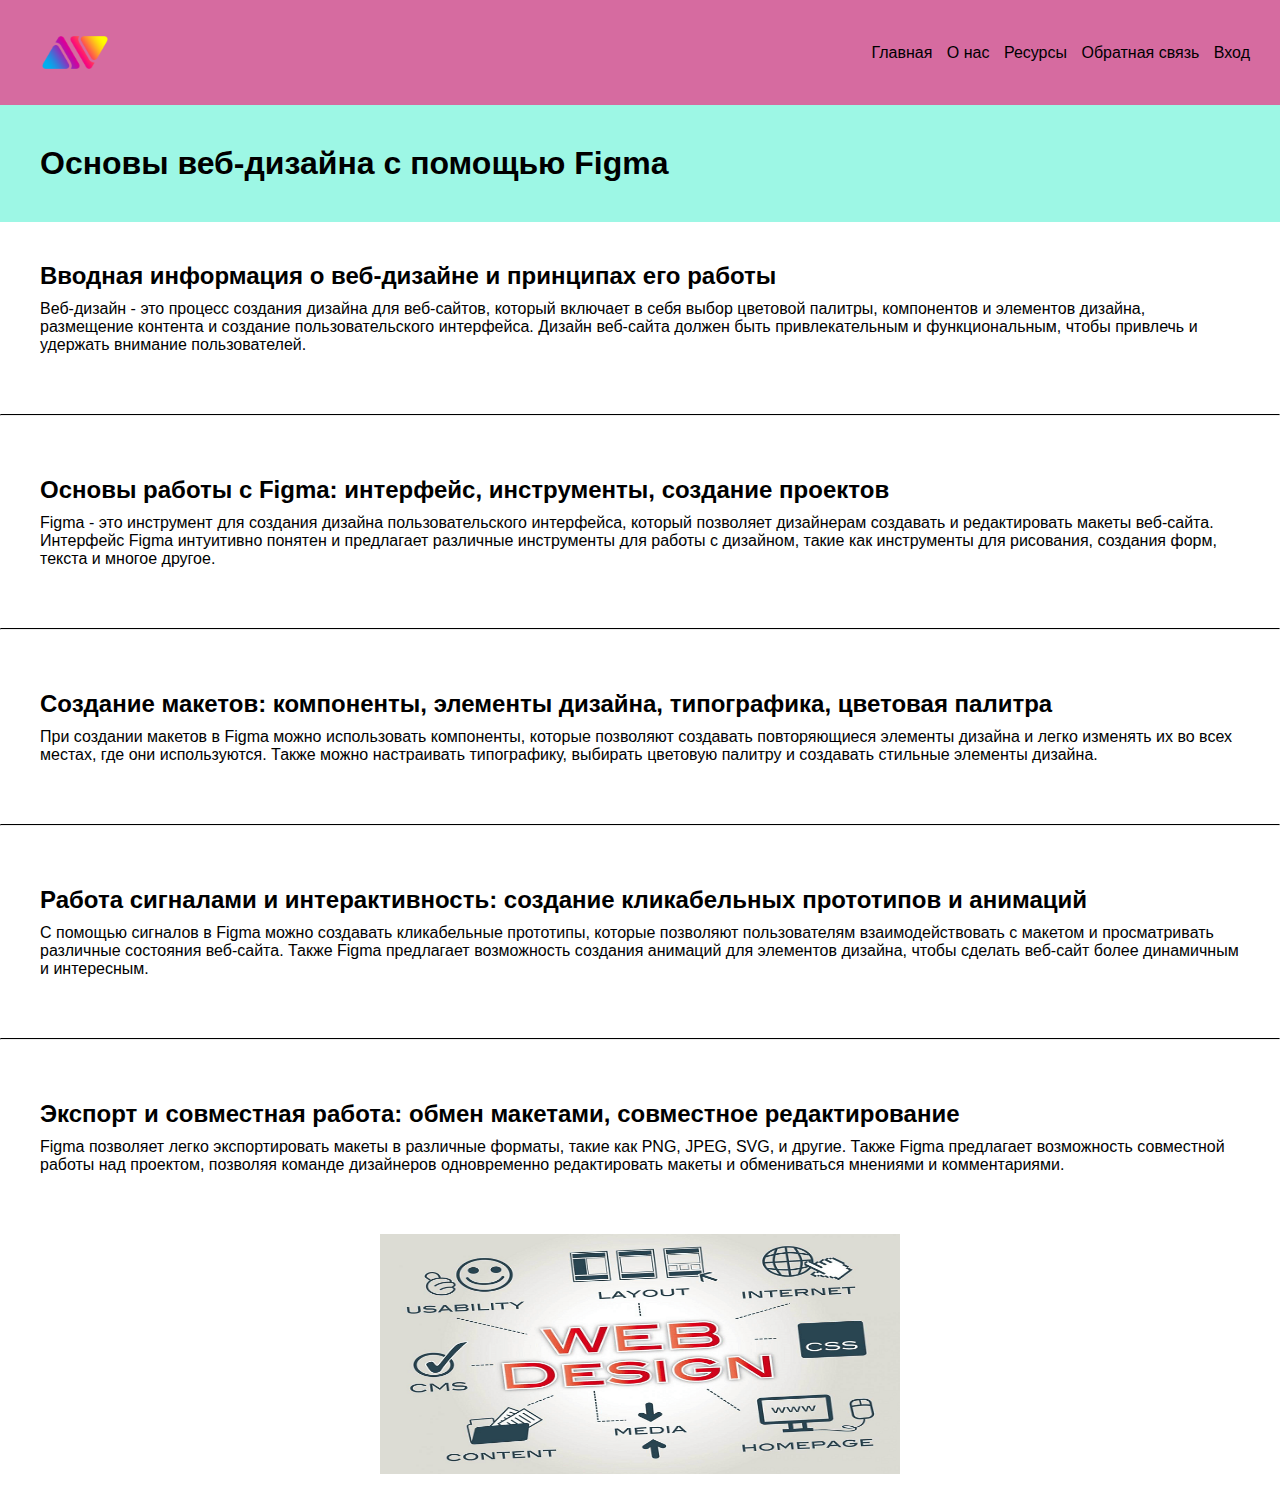
==== course1.html @ d73d5078 "first commit" ====
<!DOCTYPE html>
<html lang="en">
<head>
    <meta charset="UTF-8">
    <meta name="viewport" content="width=device-width, initial-scale=1.0">
    <link href="/css/course1.css" rel="stylesheet"/>
    <title>Document</title>
</head>
<body>
    <header>
        <img src="/css/img/pngegg.png" height="45px" href/>
         <nav>
             
             <ul>
                 <li ><a href="index.html">Главная</a></li>
                 <li><a href="about.html">О нас</a></li>
                 <li><a href="resources.html">Ресурсы</a></li>
                 <li><a href="feedback.html">Обратная связь</a></li>
                 <li><a href="enter.html">Вход</a></li>
             </ul>
         </nav>
     </header>
     <section class="blue-background">
      <h1>Основы веб-дизайна с помощью Figma</h1>
      </section>
      <section>
<h2>Вводная информация о веб-дизайне и принципах его работы</h2>
<p>Веб-дизайн - это процесс создания дизайна для веб-сайтов, который включает в себя выбор цветовой палитры, компонентов и элементов дизайна, размещение контента и создание пользовательского интерфейса. Дизайн веб-сайта должен быть привлекательным и функциональным, чтобы привлечь и удержать внимание пользователей.</p>
      </section>
      <hr class="section-divider">
      <section>
<h2>Основы работы с Figma: интерфейс, инструменты, создание проектов</h2>
<p>Figma - это инструмент для создания дизайна пользовательского интерфейса, который позволяет дизайнерам создавать и редактировать макеты веб-сайта. Интерфейс Figma интуитивно понятен и предлагает различные инструменты для работы с дизайном, такие как инструменты для рисования, создания форм, текста и многое другое.</p>
      </section>
      <hr class="section-divider">
      <section>
<h2>Создание макетов: компоненты, элементы дизайна, типографика, цветовая палитра</h2>
<p>При создании макетов в Figma можно использовать компоненты, которые позволяют создавать повторяющиеся элементы дизайна и легко изменять их во всех местах, где они используются. Также можно настраивать типографику, выбирать цветовую палитру и создавать стильные элементы дизайна.</p>
      </section>
      <hr class="section-divider">
      <section>
<h2>Работа сигналами и интерактивность: создание кликабельных прототипов и анимаций</h2>
<p>С помощью сигналов в Figma можно создавать кликабельные прототипы, которые позволяют пользователям взаимодействовать с макетом и просматривать различные состояния веб-сайта. Также Figma предлагает возможность создания анимаций для элементов дизайна, чтобы сделать веб-сайт более динамичным и интересным.</p>
      </section>
      <hr class="section-divider">
      <section>
<h2>Экспорт и совместная работа: обмен макетами, совместное редактирование</h2>
<p>Figma позволяет легко экспортировать макеты в различные форматы, такие как PNG, JPEG, SVG, и другие. Также Figma предлагает возможность совместной работы над проектом, позволяя команде дизайнеров одновременно редактировать макеты и обмениваться мнениями и комментариями.</p>
</section>
   <p class="fig"><img src="/css/img/web_design_-1.png" 
    width="520" height="240" alt="Фотография"></p>
</body>
</html>
---- css/course1.css ----
body {
    font-family: Arial, sans-serif;
    margin: 0;
    padding: 0;
    height: 100%;
    min-height: 100vh;
}

header {
    background-color: #D66BA0;
    color: white;
    padding: 20px;
    display: flex;
    justify-content: space-between;
    align-items: center;
}

nav ul {
    list-style-type: none;
    padding: 0;
    margin: 0;
    
}

nav ul li {
    display: inline-block;
    margin-right: 10px;
   
}

nav ul li a {
    color: black;
    text-decoration: none;
}

nav ul li a:hover{
    color: white;
}

section {
    padding: 30px;
    
}

.blue-background{
     background-color: #9DF7E5;
}

h2{
    margin: 10px;
    font-weight: bold;
}

h1{
    margin: 10px;
    font-weight: bold;
}

p{
    margin: 10px;
}

img{
    margin: 10px;
    align-items: center;
}

.rectangle {
    width: 200px;
    height: 100px;
    background-color: #E5A9A9;
    display: flex;
    justify-content: center;
    align-items: center;
    border-radius: 16px;
  }

  .rectangle a {
    color: black;
    text-decoration: none;
    line-height: 100px;
  }

  .course{
    width:fit-content;
  }

  .rectangles{
    display: grid;
    flex-wrap: wrap;
    gap: 24px;
    grid-template-columns: repeat(3, minmax(0, 1fr));
  }

  .rectangle:nth-child(-n+3){
    height: 200px;
  }

.row{
    border-radius: 16px;
    display: flex;
    justify-content: end;
    flex-direction: column;
    margin-left: auto;
    gap: 24px;
}

.material{
    display: flex;
}

.fig {
    text-align: center; 
   }

.section-divider {
    border-top: 1px solid black;
    margin: 20px 0;
  }
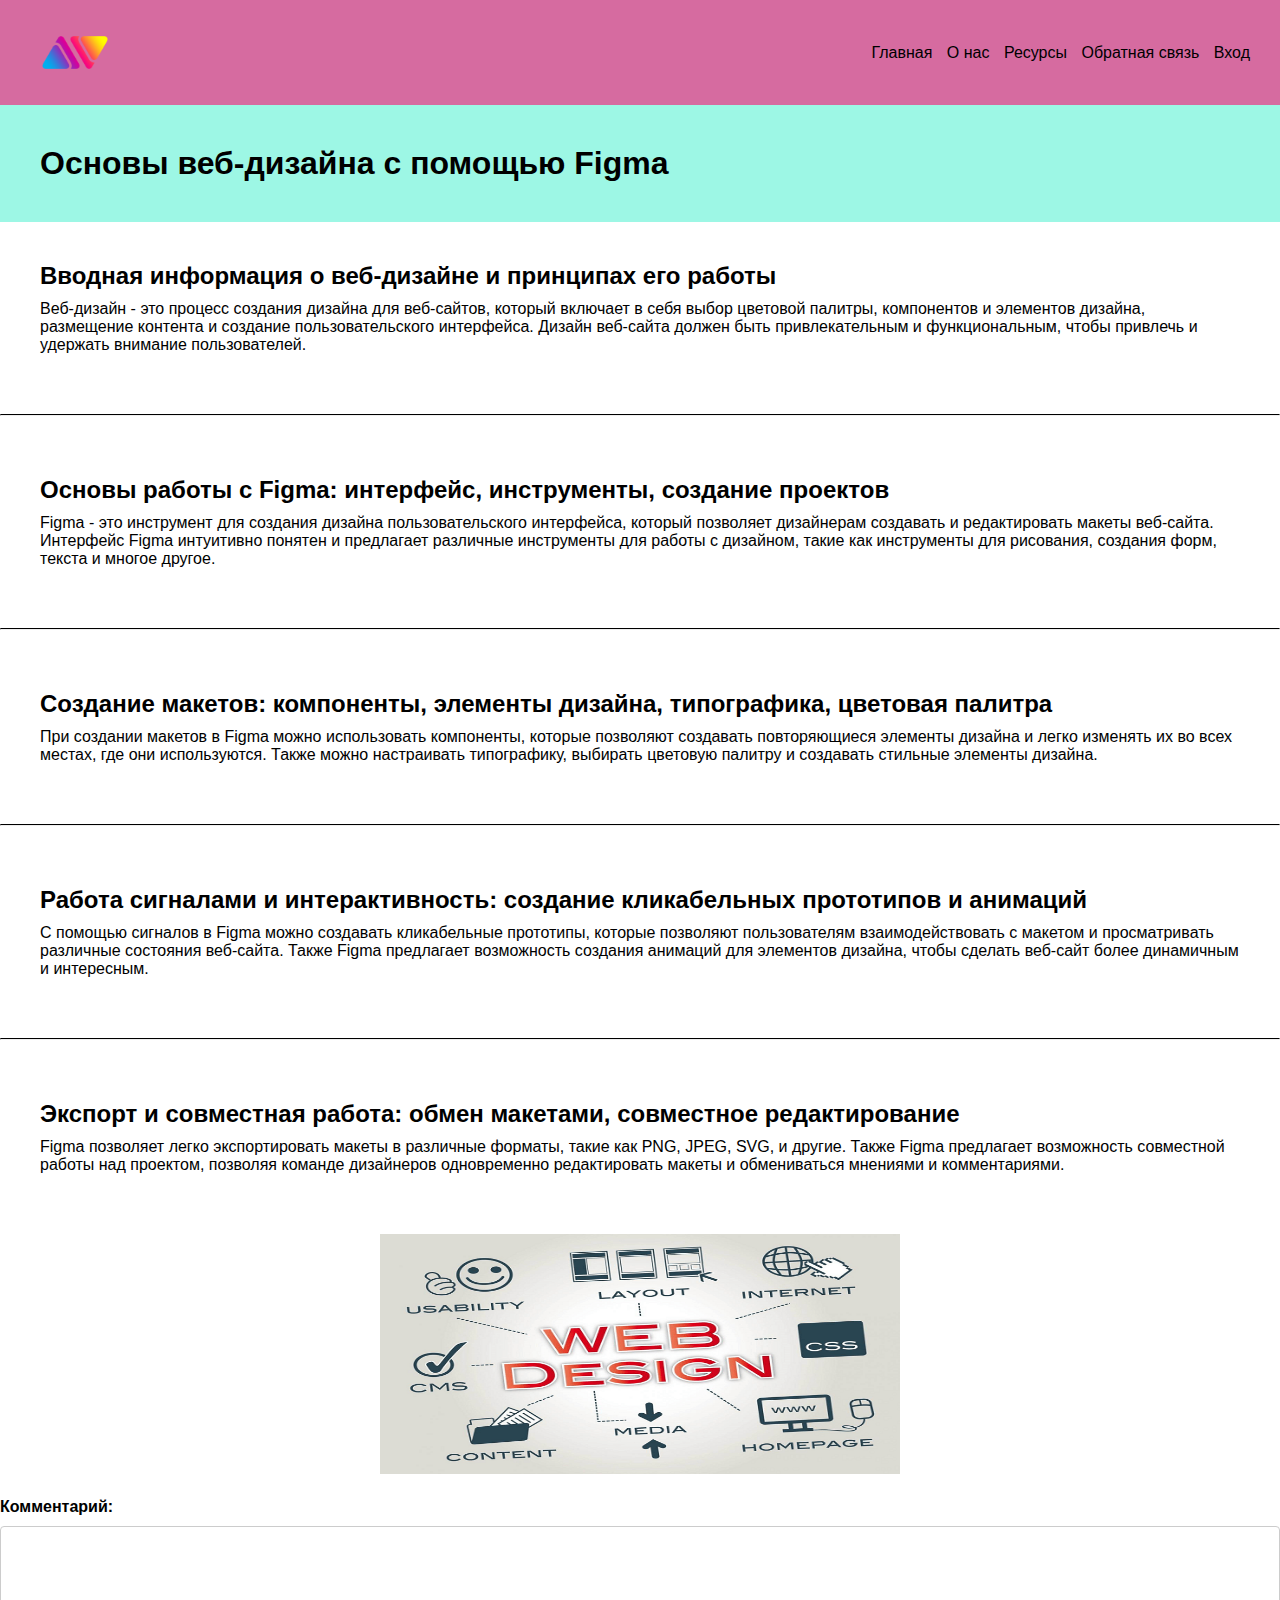
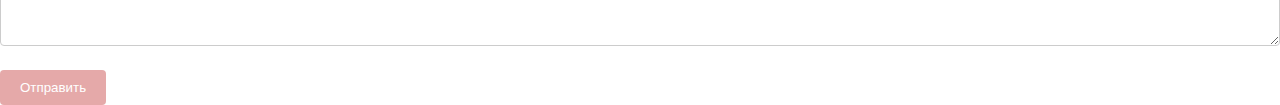
==== commit 59981fbb: "пожалуйста залейся" ====
--- a/course1.html
+++ b/course1.html
@@ -49,5 +49,10 @@
 </section>
    <p class="fig"><img src="/css/img/web_design_-1.png" 
     width="520" height="240" alt="Фотография"></p>
+<form>
+    <label for="message">Комментарий:</label>
+    <textarea id="message" name="message"></textarea>
+    <button type="submit">Отправить</button>
+</form>
 </body>
 </html>--- a/css/course1.css
+++ b/css/course1.css
@@ -1,3 +1,9 @@
+*{
+    margin: 0;
+    padding: 0;
+    box-sizing: border-box;
+}
+
 body {
     font-family: Arial, sans-serif;
     margin: 0;
@@ -116,4 +122,39 @@
 .section-divider {
     border-top: 1px solid black;
     margin: 20px 0;
-  }+  }
+
+  label {
+    display: block;
+    margin-bottom: 10px;
+    font-weight: bold;
+}
+
+input[type="text"],
+textarea {
+    width: 100%;
+    padding: 10px;
+    border: 1px solid #ccc;
+    border-radius: 4px;
+}
+
+textarea {
+    height: 120px;
+}
+
+button {
+    display: block;
+    margin-top: 20px;
+    padding: 10px 20px;
+    background-color: #E5A9A9;
+    color: white;
+    border: none;
+    border-radius: 4px;
+    cursor: pointer;
+}
+
+button:hover {
+    background-color: #D66BA0;
+    cursor: pointer;
+    transition: all 0.3s ease;
+}